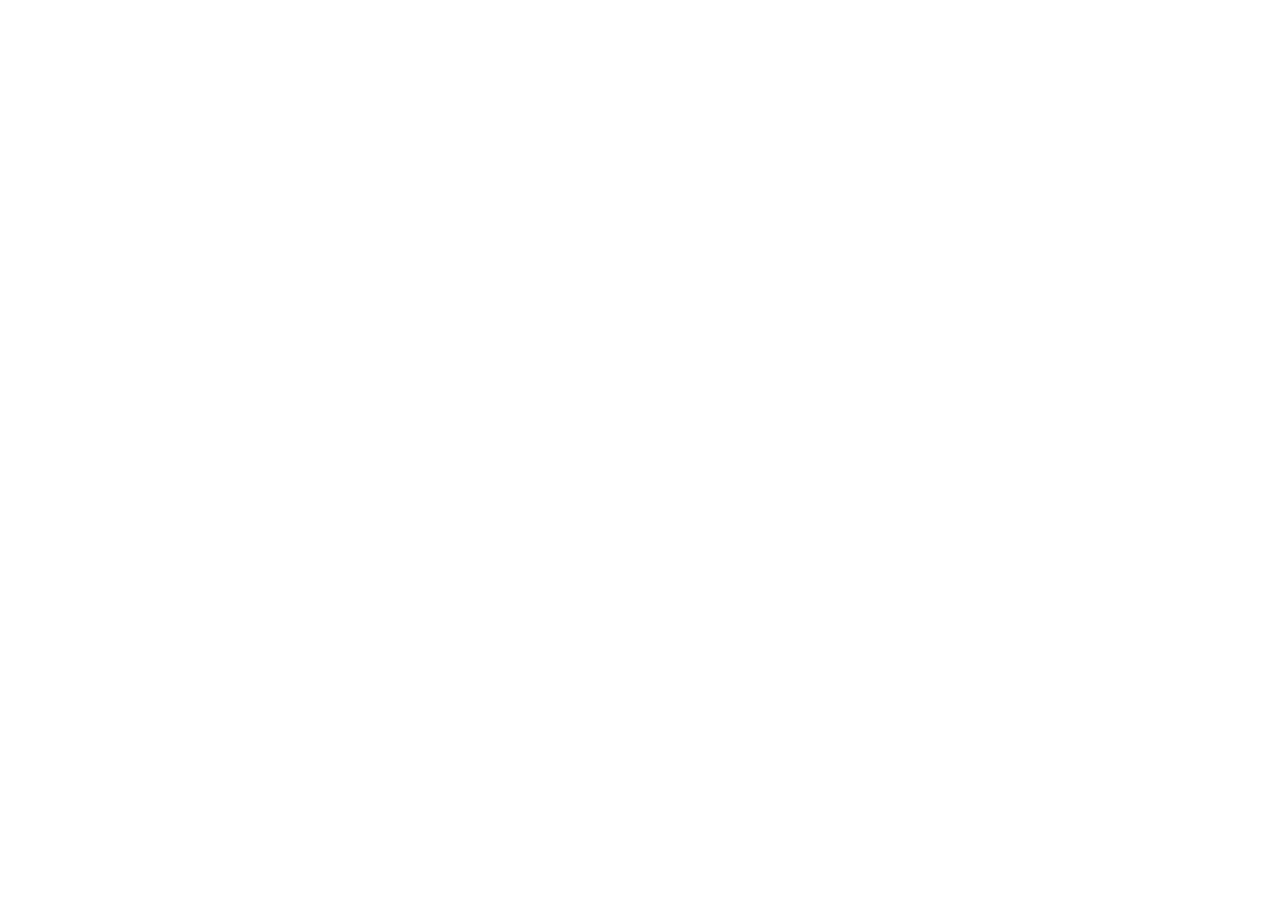
==== public/index.html @ bd3b7d37 "Cambio nombre y color" ====
<!DOCTYPE html>
<html lang="en">
<head>
    <meta charset="UTF-8">
    <meta name="viewport" content="width=device-width, initial-scale=1.0">
    <title>Portfolio-Rubén Balaguer</title>
</head>
<body>
    
</body>
</html>
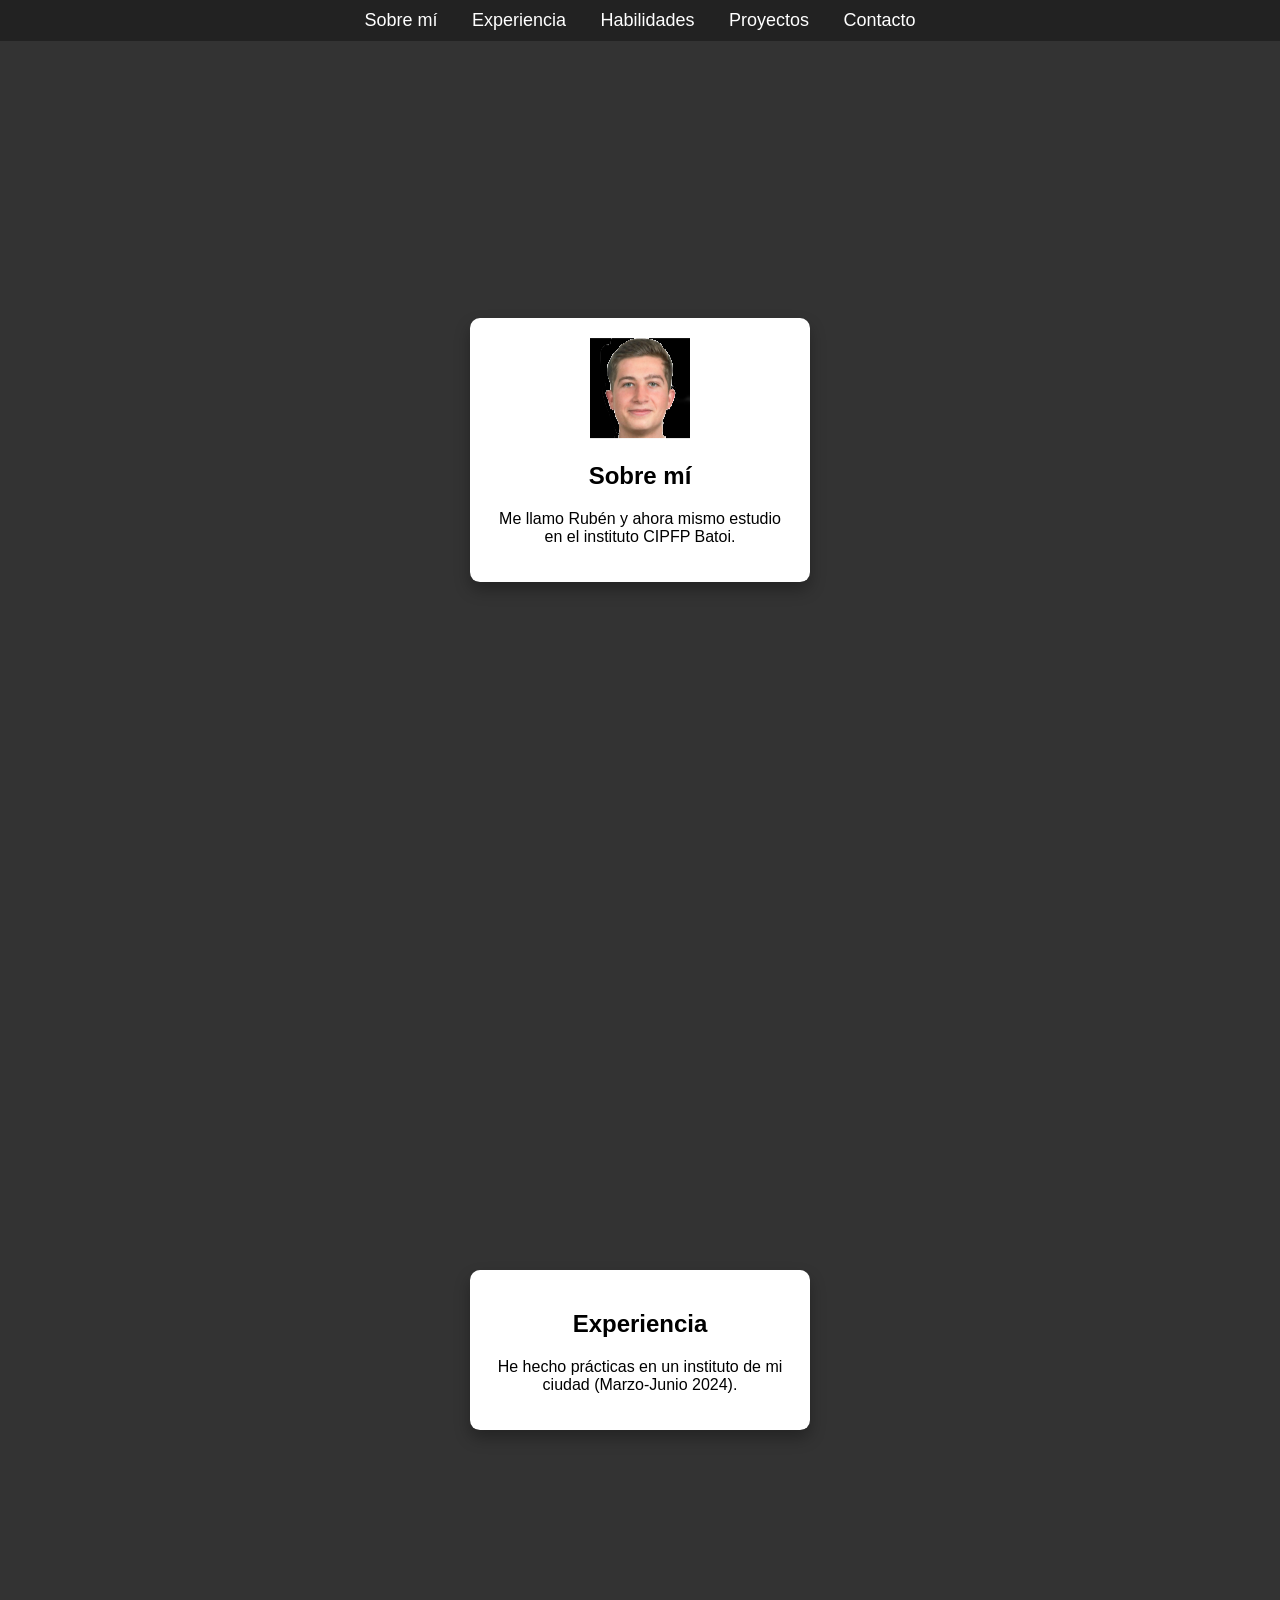
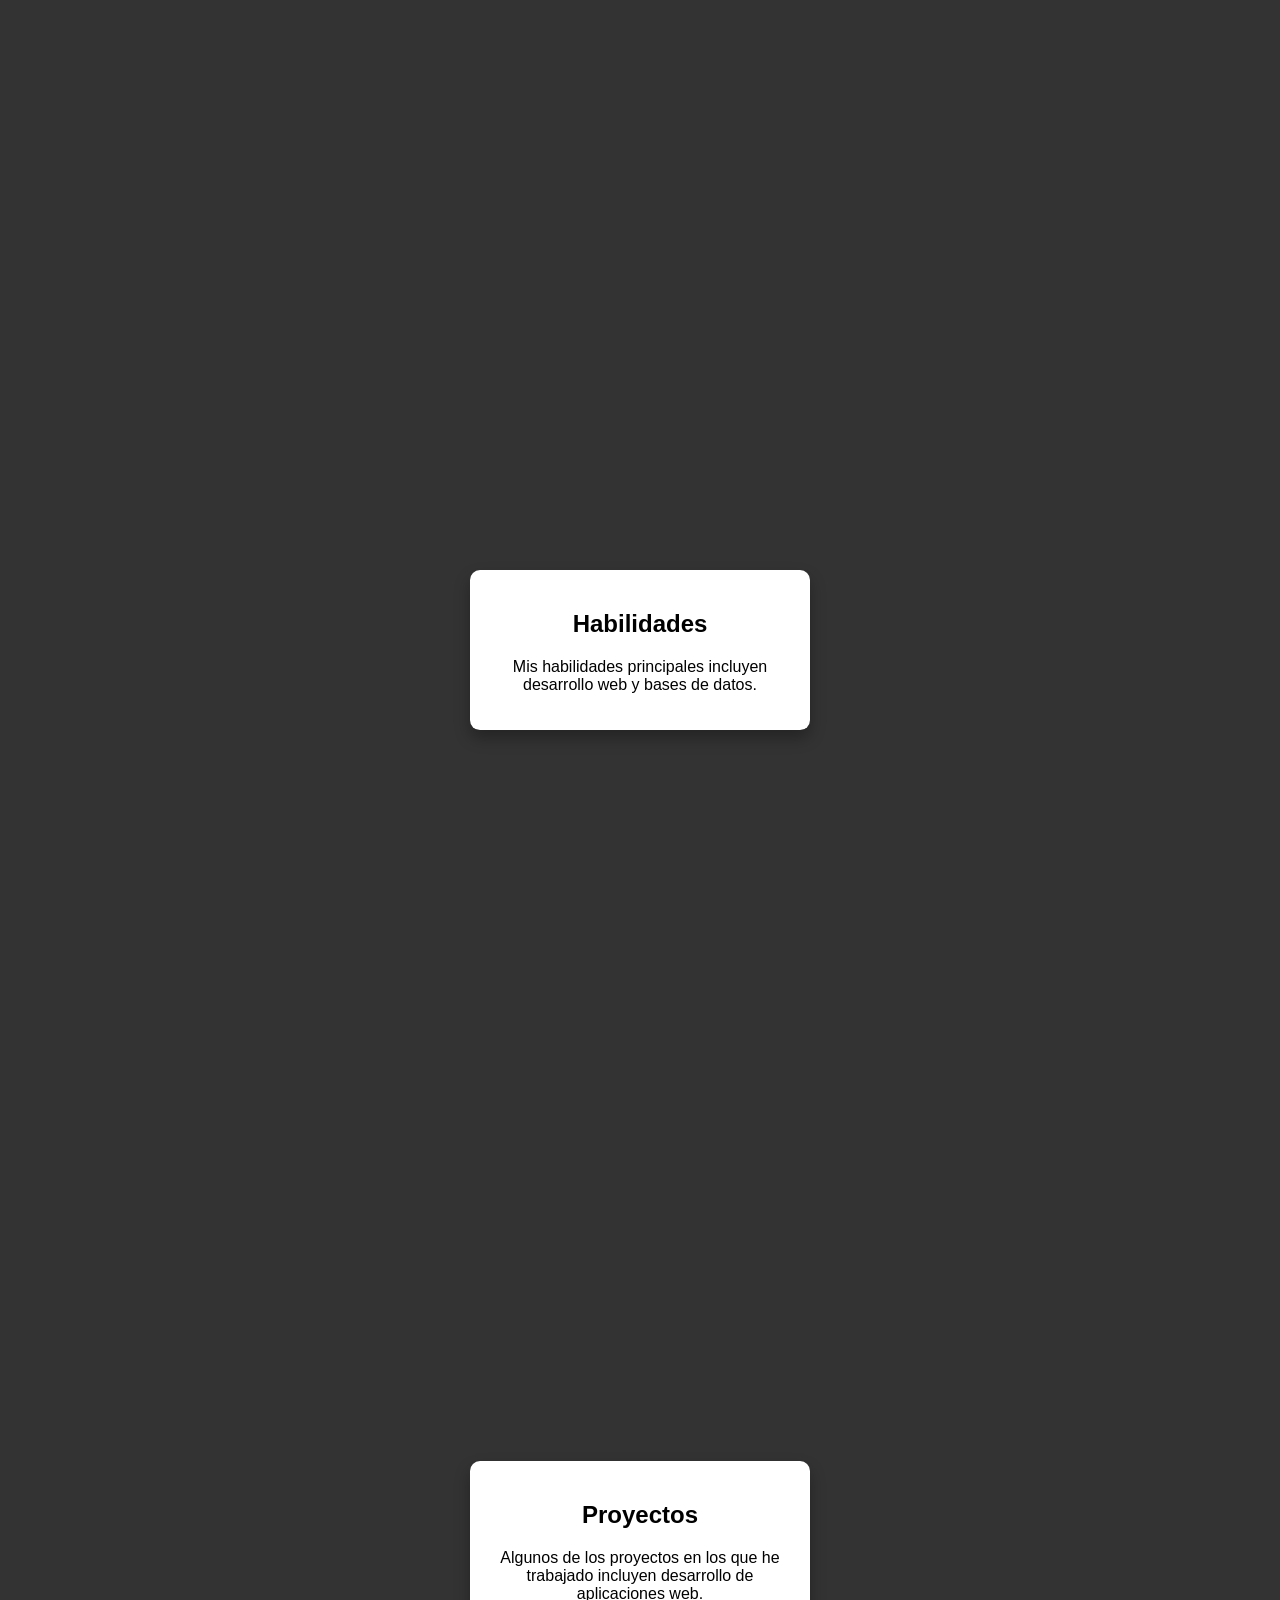
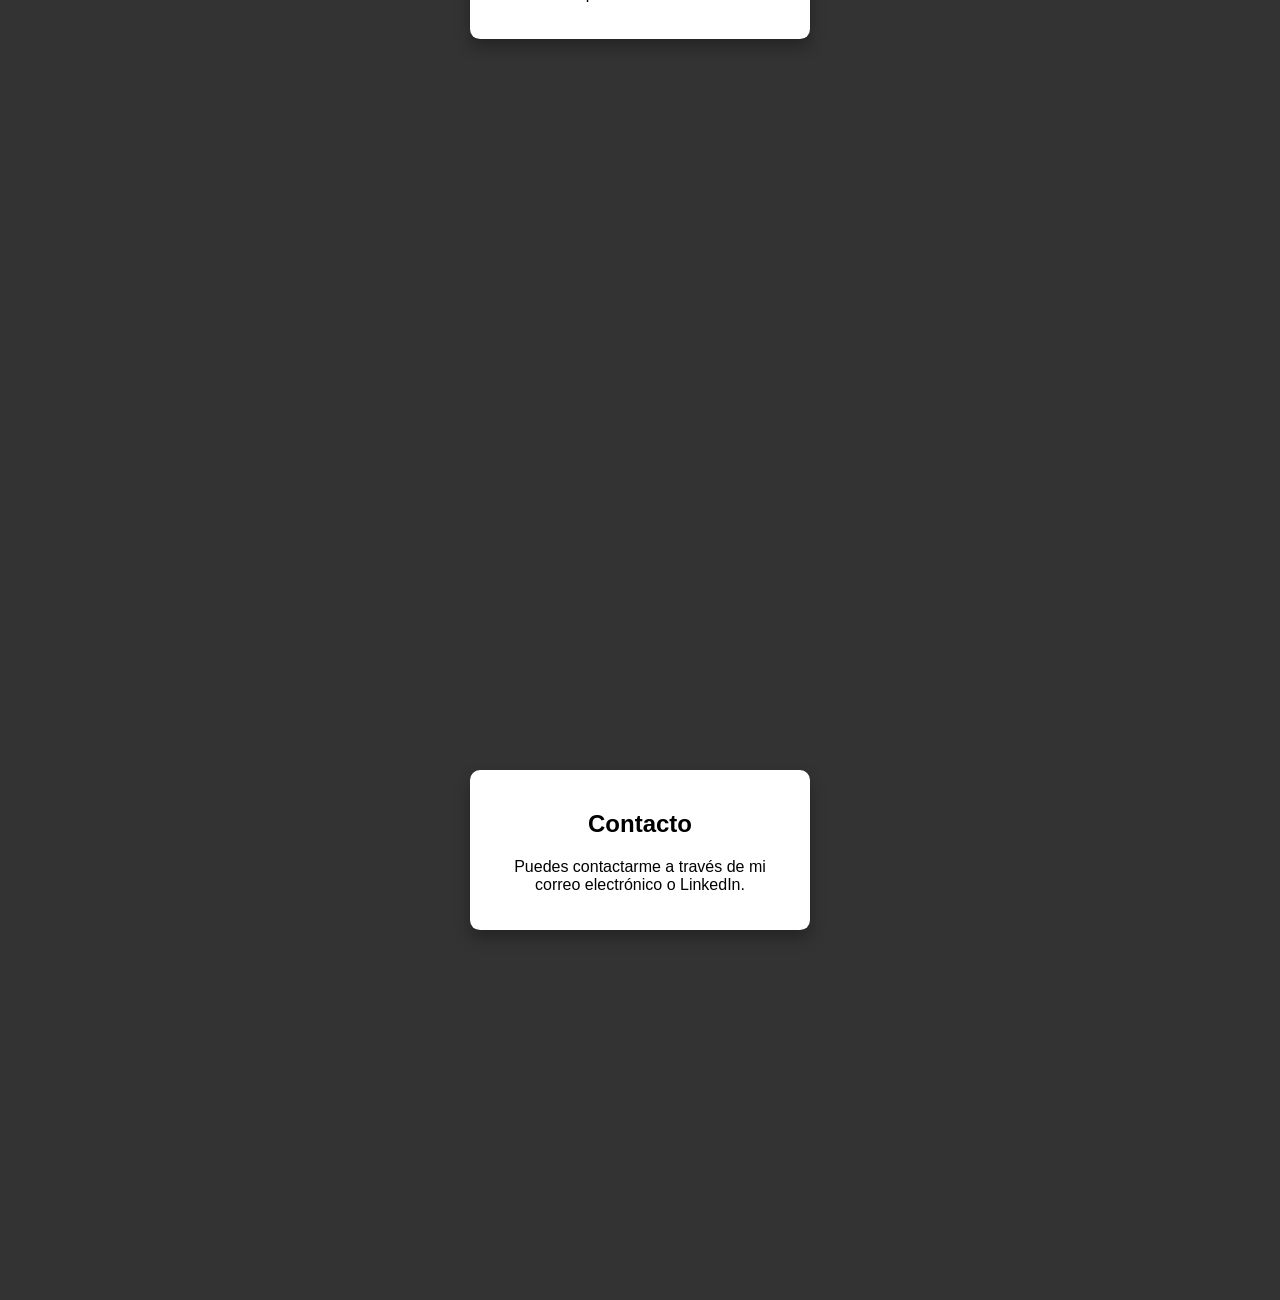
==== commit fd66b7e2: "JavaScript i css fet" ====
--- a/public/index.html
+++ b/public/index.html
@@ -1,11 +1,58 @@
 <!DOCTYPE html>
-<html lang="en">
+<html lang="es">
 <head>
     <meta charset="UTF-8">
     <meta name="viewport" content="width=device-width, initial-scale=1.0">
-    <title>Portfolio-Rubén Balaguer</title>
+    <title>Portfolio - Rubén Balaguer</title>
+    <link rel="stylesheet" href="/public/style.css">
 </head>
 <body>
-    
+    <header>
+        <nav>
+            <ul>
+                <li><a href="#sobre-mi">Sobre mí</a></li>
+                <li><a href="#experiencia">Experiencia</a></li>
+                <li><a href="#habilidades">Habilidades</a></li>
+                <li><a href="#proyectos">Proyectos</a></li>
+                <li><a href="#contacto">Contacto</a></li>
+            </ul>
+        </nav>
+    </header>
+
+    <section id="sobre-mi" class="section">
+        <div class="floating-card">
+            <img src="/public/img/yo.png" alt="foto-yo">
+            <h2>Sobre mí</h2>
+            <p>Me llamo Rubén y ahora mismo estudio en el instituto CIPFP Batoi.</p>
+        </div>
+    </section>
+
+    <section id="experiencia" class="section">
+        <div class="floating-card">
+            <h2>Experiencia</h2>
+            <p>He hecho prácticas en un instituto de mi ciudad (Marzo-Junio 2024).</p>
+        </div>
+    </section>
+
+    <section id="habilidades" class="section">
+        <div class="floating-card">
+            <h2>Habilidades</h2>
+            <p>Mis habilidades principales incluyen desarrollo web y bases de datos.</p>
+        </div>
+    </section>
+
+    <section id="proyectos" class="section">
+        <div class="floating-card">
+            <h2>Proyectos</h2>
+            <p>Algunos de los proyectos en los que he trabajado incluyen desarrollo de aplicaciones web.</p>
+        </div>
+    </section>
+
+    <section id="contacto" class="section">
+        <div class="floating-card">
+            <h2>Contacto</h2>
+            <p>Puedes contactarme a través de mi correo electrónico o LinkedIn.</p>
+        </div>
+    </section>
 </body>
-</html>+</html>
--- a/public/style.css
+++ b/public/style.css
@@ -0,0 +1,66 @@
+/* Estilos generales */
+body {
+    font-family: Arial, sans-serif;
+    margin: 0;
+    padding: 0;
+    background-color: #333;
+    scroll-behavior: smooth;
+}
+
+html {
+    scroll-behavior: smooth;
+}
+
+/* Menú de navegación */
+header {
+    background-color: #222;
+    padding: 10px 0;
+    text-align: center;
+    position: fixed;
+    width: 100%;
+    top: 0;
+    z-index: 1000;
+}
+
+nav ul {
+    list-style: none;
+    padding: 0;
+    margin: 0;
+}
+
+nav ul li {
+    display: inline;
+    margin: 0 15px;
+}
+
+nav ul li a {
+    text-decoration: none;
+    color: white;
+    font-size: 18px;
+}
+
+/* Secciones */
+.section {
+    width: 100%;
+    height: 100vh; /* Cada sección ocupa toda la pantalla */
+    display: flex;
+    align-items: center;
+    justify-content: center;
+    position: relative;
+}
+
+/* Tarjetas flotantes */
+.floating-card {
+    background-color: white;
+    border-radius: 10px;
+    padding: 20px;
+    text-align: center;
+    width: 300px;
+    position: absolute;
+    top: 50%;
+    left: 50%;
+    transform: translate(-50%, -50%);
+    
+    /* Sombra detrás de las tarjetas */
+    box-shadow: 0px 8px 16px rgba(0, 0, 0, 0.3);
+}
